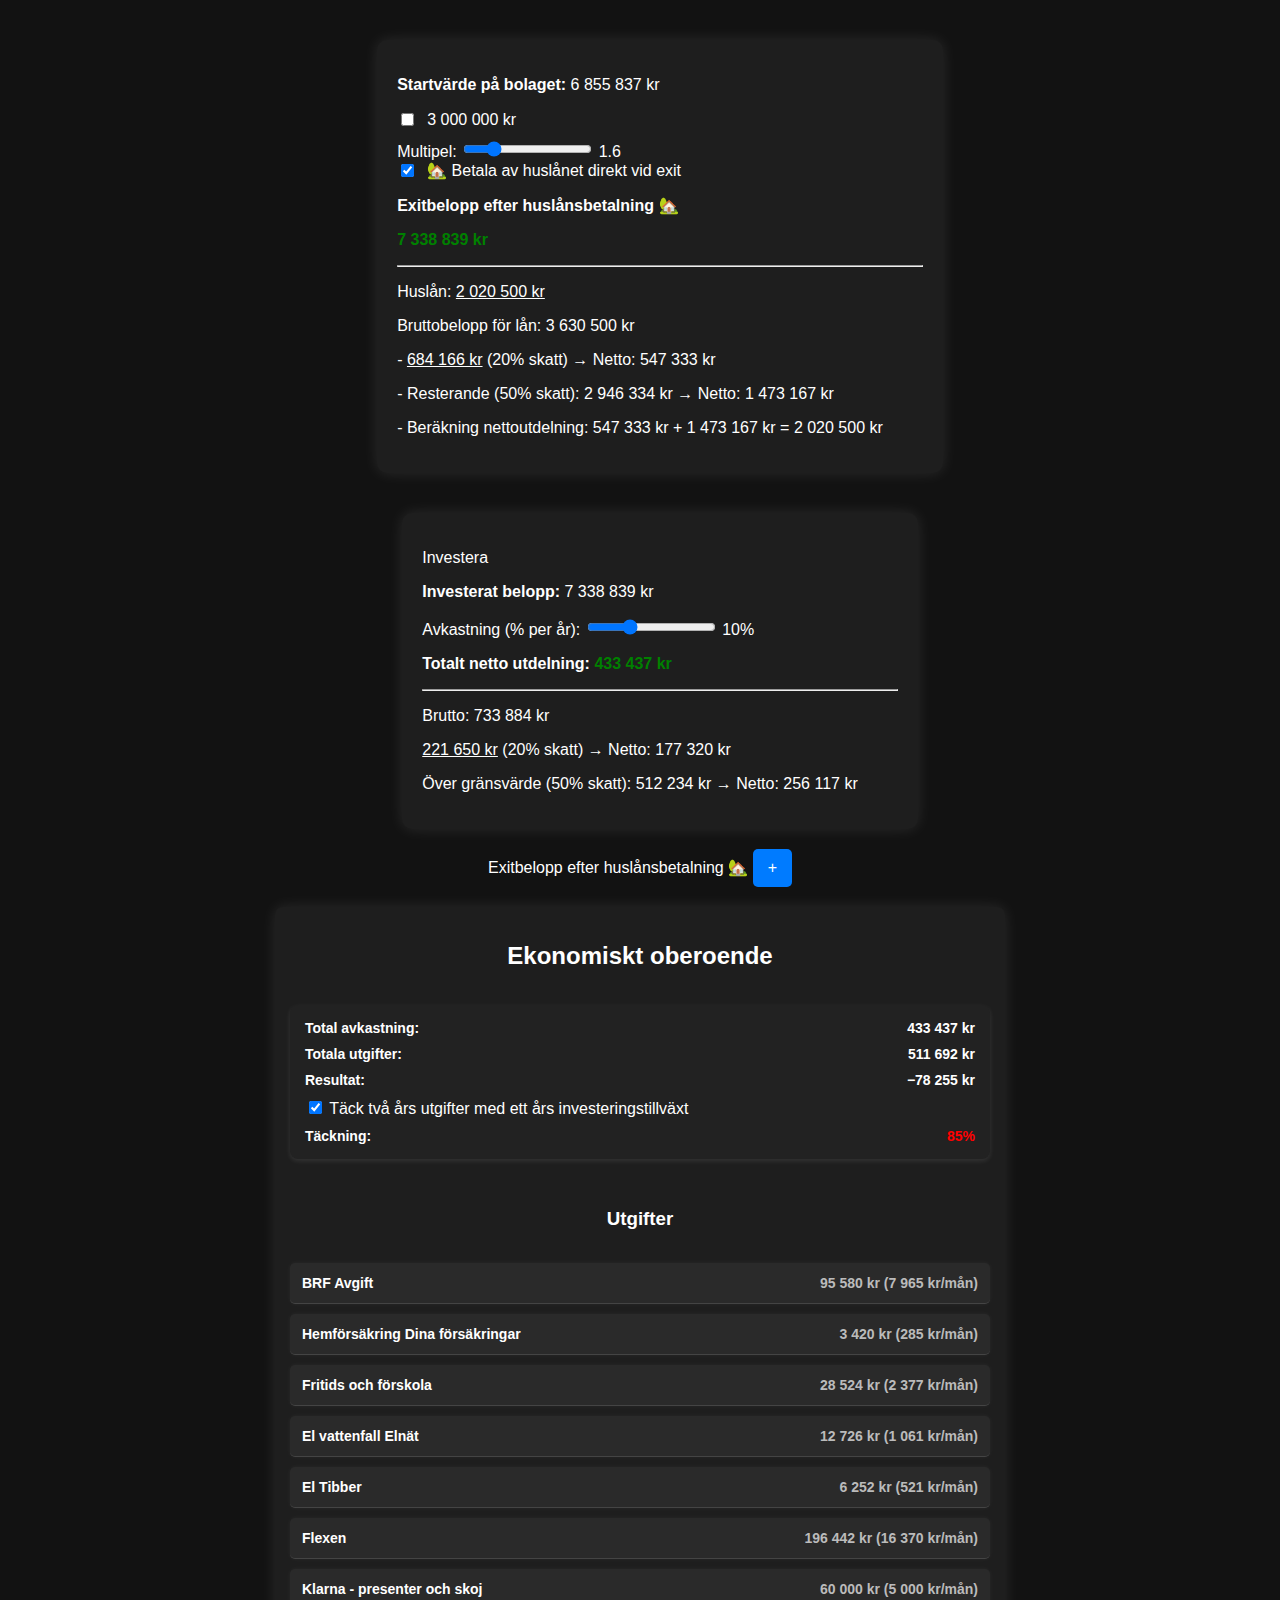
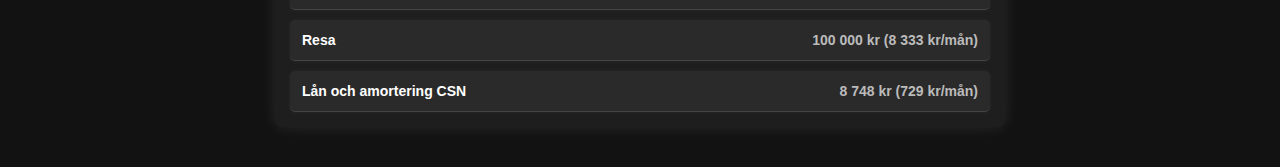
==== index.html @ b1400e34 "Update index.html" ====
<!DOCTYPE html>
<html lang="sv">
<head>
  <meta charset="UTF-8">
  <meta name="viewport" content="width=device-width, initial-scale=1.0">
  <title>3:12 Utdelningskalkylator</title>
  <link rel="stylesheet" href="styles.css">
</head>
<body>

<!-- Exitruta -->
<div id="resultFörsäljning"></div>

<!-- Investera -->
<div id="resultInvestera"></div>

<!-- KOLLAPSERBAR MODUL: stängd + öppen version -->
<div class="kollapsbar-modul" id="modul1">
  <!-- Stängd version (visas default) -->
  <div class="stangd-lage" id="modul1-stangd" onclick="toggleModule('modul1')">
    <span id="modul1-stangd-rubrik"></span>
    <button class="kollaps-knapp">+</button>
  </div>

  <!-- Öppen version (dold default) -->
  <div class="oppnad-lage" id="modul1-oppnad" style="display: none;">
    <p>Text ovan 
      <span id="modul1-oppnad-rubrik">Exitbelopp efter huslånsbetalning 🏡</span>
      text under
    </p>
    <button class="kollaps-knapp" onclick="toggleModule('modul1')">-</button>
  </div>
</div>

<!-- Utgifter -->
<div id="expenses"></div>

<!-- Moduler och logik -->
<script type="module" src="./js/state.js"></script>
<script type="module" src="./js/main.js"></script>
<script type="module" src="./js/exitberakning.js"></script>
<script type="module" src="./js/investera.js"></script>
<script type="module" src="./js/utgifter.js"></script>

<!-- Kollaps-funktionalitet -->
<script>
  function toggleModule(modulId) {
    const stangd = document.getElementById(modulId + '-stangd');
    const oppnad = document.getElementById(modulId + '-oppnad');
    const isOpen = oppnad.style.display === 'block';

    if (!isOpen) {
      // Öppna modulen
      stangd.style.display = 'none';
      oppnad.style.display = 'block';
    } else {
      // Stäng modulen
      oppnad.style.display = 'none';
      stangd.style.display = 'block';
    }
  }

  document.addEventListener('DOMContentLoaded', () => {
    // Kopiera rubriken från öppen del till stängd del
    const rubrikOpen = document.getElementById('modul1-oppnad-rubrik').textContent;
    document.getElementById('modul1-stangd-rubrik').textContent = rubrikOpen;

    // Se till att modulen är stängd från början
    document.getElementById('modul1-oppnad').style.display = 'none';
    document.getElementById('modul1-stangd').style.display = 'block';
  });
</script>

</body>
</html>
---- styles.css ----
/* 🔹 Grundinställningar */
body {
    font-family: Arial, sans-serif;
    background-color: #121212; /* Mörkt tema */
    color: #ffffff;
    margin: 0;
    padding: 20px;
    display: flex;
    flex-direction: column;
    align-items: center;
}

/* 🔹 Containrar */
.container {
    width: 100%;
    max-width: 700px;
    margin: 20px auto;
    background: #1e1e1e;
    padding: 20px;
    border-radius: 10px;
    box-shadow: 0px 0px 15px rgba(255, 255, 255, 0.1);
}

/* 🔹 Rubriker */
h1, h2, h3 {
    color: #ffffff;
    text-align: center;
}

/* 🔹 Summeringssektion */
.summary {
    background: #222;
    padding: 15px;
    border-radius: 8px;
    margin-bottom: 15px;
    box-shadow: 0px 2px 5px rgba(255, 255, 255, 0.1);
    display: flex;
    flex-direction: column;
    gap: 10px;
}

.summary p {
    margin: 0;
    font-size: 14px;
    display: flex;
    justify-content: space-between;
    font-weight: bold;
    flex-wrap: wrap;
}

/* 🔹 Utgifter */
#expenses {
    width: 100%;
    max-width: 700px;
    margin: 20px auto;
    padding: 15px;
    background: #1e1e1e;
    border-radius: 8px;
    box-shadow: 0px 0px 15px rgba(255, 255, 255, 0.1);
    display: flex;
    flex-direction: column;
    gap: 15px;
}

/* 🔹 Utgiftslista */
#utgifterList {
    display: flex;
    flex-direction: column;
    gap: 10px;
}

/* 🔹 Utgiftspost */
.expense-item {
    display: flex;
    justify-content: space-between;
    align-items: center;
    background: #2a2a2a;
    padding: 12px;
    border-radius: 5px;
    box-shadow: 0px 0px 5px rgba(255, 255, 255, 0.05);
    border-bottom: 1px solid #444;
    font-size: 14px;
}

.expense-name {
    font-size: 14px;
    font-weight: bold;
    color: #ffffff;
    flex: 1;
}

.expense-amount {
    font-weight: bold;
    font-size: 14px;
    color: #bbbbbb;
    text-align: right;
}

/* 🔹 Kollapsbar Modul */
.collapsible-module {
    border: 1px solid #ccc;
    padding: 10px;
    background: #1e1e1e;
    border-radius: 5px;
    box-shadow: 0px 2px 5px rgba(255, 255, 255, 0.1);
    margin-bottom: 15px;
}

.module-header {
    display: flex;
    align-items: center;
    justify-content: space-between;
    background: #2a2a2a;
    padding: 12px;
    border-radius: 5px;
    font-size: 16px;
    font-weight: bold;
    cursor: pointer;
    border: none;
    width: 100%;
    text-align: left;
}

.module-header:hover {
    background: #3a3a3a;
}

.module-value {
    font-weight: bold;
    font-size: 18px;
    color: #ffffff;
}

.toggle-btn {
    font-size: 20px;
    font-weight: bold;
    background: none;
    border: none;
    cursor: pointer;
    color: #ffffff;
}

/* 🔹 Modulens innehåll */
.module-content {
    padding: 12px;
    display: none;
}

.module-text {
    font-size: 14px;
    color: #cccccc;
    margin-bottom: 10px;
}

/* 🔹 Färgade texter */
.green {
    color: #0f0;
}

.red {
    color: #f00;
}

.black {
    color: #bbb;
}

/* 🔹 Checkbox-container */
.checkbox-container {
    display: flex;
    align-items: center;
    gap: 10px;
    margin-bottom: 10px;
}

/* 🔹 Förbättrad knappstil */
button {
    padding: 10px 15px;
    border: none;
    border-radius: 5px;
    background: #007BFF;
    color: white;
    font-size: 16px;
    cursor: pointer;
}

button:hover {
    background: #0056b3;
}

/* 🔹 Mobilanpassning */
@media screen and (max-width: 480px) {
    .container, #expenses {
        width: 95%;
        padding: 12px;
    }

    .summary {
        padding: 10px;
    }

    .summary p {
        font-size: 13px;
        flex-direction: column;
    }

    .expense-item {
        font-size: 13px;
        flex-direction: column;
        align-items: flex-start;
    }

    .expense-amount {
        text-align: left;
        margin-top: 5px;
    }

    .module-header {
        font-size: 14px;
        padding: 10px;
    }

    .module-value {
        font-size: 16px;
    }

    .toggle-btn {
        font-size: 18px;
    }
}
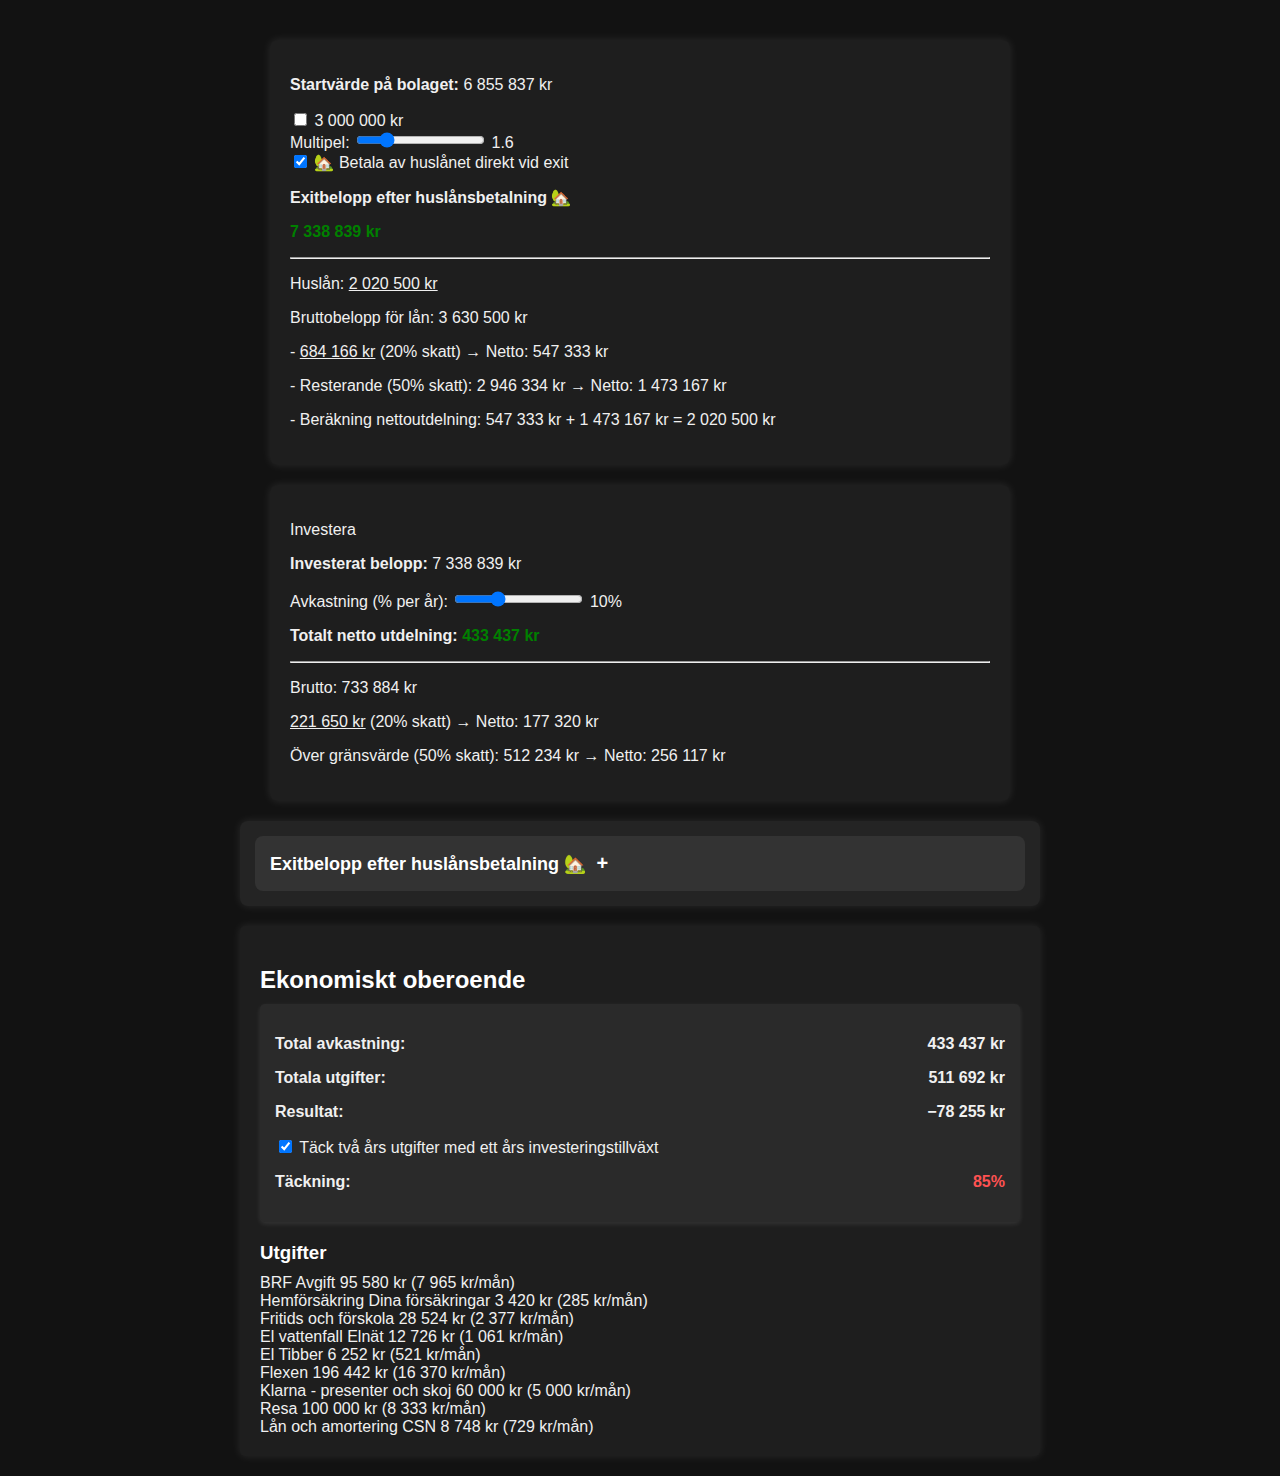
==== commit 65d0504c: "Update index.html" ====
--- a/index.html
+++ b/index.html
@@ -24,9 +24,16 @@
 
   <!-- Öppen version (dold default) -->
   <div class="oppnad-lage" id="modul1-oppnad" style="display: none;">
-    <p>Text ovan 
-      <span id="modul1-oppnad-rubrik">Exitbelopp efter huslånsbetalning 🏡</span>
-      text under
+    <p>
+      Detta är extra information som visas ovanför rubriken när modulen är expanderad.<br>
+      Här kan du lägga till detaljerad beskrivning eller extra förklaringar.<br>
+      <br>
+      <span id="modul1-oppnad-rubrik">Exitbelopp efter huslånsbetalning 🏡</span><br>
+      <br>
+      Här kan du lägga till en sammanfattning av vad beloppet innebär eller andra viktiga detaljer.<br>
+      <br>
+      Detta är extra information som visas under rubriken när modulen är expanderad.<br>
+      Det kan vara viktiga punkter eller vidare läsning.
     </p>
     <button class="kollaps-knapp" onclick="toggleModule('modul1')">-</button>
   </div>
--- a/styles.css
+++ b/styles.css
@@ -1,230 +1,148 @@
 /* 🔹 Grundinställningar */
 body {
     font-family: Arial, sans-serif;
-    background-color: #121212; /* Mörkt tema */
-    color: #ffffff;
-    margin: 0;
+    max-width: 800px;
+    margin: auto;
     padding: 20px;
-    display: flex;
-    flex-direction: column;
-    align-items: center;
+    background-color: #121212; /* 🌙 Nattläge */
+    color: #f0f0f0;
 }
 
-/* 🔹 Containrar */
+/* 🔹 Centrera innehållet och ge det en tydlig ram */
 .container {
-    width: 100%;
+    width: 90%;
     max-width: 700px;
     margin: 20px auto;
     background: #1e1e1e;
     padding: 20px;
-    border-radius: 10px;
-    box-shadow: 0px 0px 15px rgba(255, 255, 255, 0.1);
+    border-radius: 8px;
+    box-shadow: 0px 0px 10px rgba(255, 255, 255, 0.1);
 }
 
 /* 🔹 Rubriker */
 h1, h2, h3 {
     color: #ffffff;
-    text-align: center;
+    margin-bottom: 10px;
 }
 
-/* 🔹 Summeringssektion */
-.summary {
-    background: #222;
+/* 🔹 Kollapsbar Modul */
+.kollapsbar-modul {
+    background: #242424;
+    border-radius: 8px;
+    box-shadow: 0px 0px 10px rgba(255, 255, 255, 0.1);
+    margin-bottom: 15px;
+    padding: 15px;
+}
+
+/* 🔹 Stängd version */
+.stangd-lage {
+    display: flex;
+    justify-content: space-between;
+    align-items: center;
+    background: #333;
     padding: 15px;
     border-radius: 8px;
-    margin-bottom: 15px;
-    box-shadow: 0px 2px 5px rgba(255, 255, 255, 0.1);
-    display: flex;
-    flex-direction: column;
-    gap: 10px;
+    cursor: pointer;
+    font-weight: bold;
 }
 
-.summary p {
-    margin: 0;
-    font-size: 14px;
-    display: flex;
-    justify-content: space-between;
+.stangd-lage:hover {
+    background: #444;
+}
+
+/* 🔹 Öppen version */
+.oppnad-lage {
+    background: #2a2a2a;
+    padding: 20px;
+    border-radius: 8px;
+    display: none; /* Dold default */
+}
+
+/* 🔹 Kollaps-knapp */
+.kollaps-knapp {
+    background: none;
+    border: none;
+    font-size: 20px;
     font-weight: bold;
-    flex-wrap: wrap;
+    color: #ffffff;
+    cursor: pointer;
+}
+
+.kollaps-knapp:hover {
+    color: #ff9800;
+}
+
+/* 🔹 Modulrubrik (både i stängt & öppet läge) */
+#modul1-stangd-rubrik,
+#modul1-oppnad-rubrik {
+    font-size: 18px;
+    font-weight: bold;
+    color: #ffffff;
+}
+
+/* 🔹 Text i öppen modul */
+.oppnad-lage p {
+    font-size: 16px;
+    line-height: 1.5;
+    color: #cccccc;
+    margin-bottom: 15px;
 }
 
 /* 🔹 Utgifter */
 #expenses {
-    width: 100%;
-    max-width: 700px;
-    margin: 20px auto;
-    padding: 15px;
+    margin-top: 20px;
+    padding: 20px;
     background: #1e1e1e;
-    border-radius: 8px;
-    box-shadow: 0px 0px 15px rgba(255, 255, 255, 0.1);
-    display: flex;
-    flex-direction: column;
-    gap: 15px;
+    border-radius: 5px;
+    box-shadow: 0px 0px 10px rgba(255, 255, 255, 0.1);
 }
 
-/* 🔹 Utgiftslista */
-#utgifterList {
-    display: flex;
-    flex-direction: column;
-    gap: 10px;
+/* 🔹 Summering */
+.summary {
+    background: #2a2a2a;
+    padding: 15px;
+    border-radius: 5px;
+    margin-bottom: 20px;
+    box-shadow: 0px 2px 5px rgba(255, 255, 255, 0.1);
 }
 
-/* 🔹 Utgiftspost */
-.expense-item {
+.summary p {
     display: flex;
     justify-content: space-between;
-    align-items: center;
-    background: #2a2a2a;
-    padding: 12px;
-    border-radius: 5px;
-    box-shadow: 0px 0px 5px rgba(255, 255, 255, 0.05);
-    border-bottom: 1px solid #444;
-    font-size: 14px;
+    font-weight: bold;
 }
 
-.expense-name {
-    font-size: 14px;
-    font-weight: bold;
-    color: #ffffff;
-    flex: 1;
+/* 🔹 Färgade värden */
+.green {
+    color: #4caf50;
 }
 
-.expense-amount {
-    font-weight: bold;
-    font-size: 14px;
-    color: #bbbbbb;
-    text-align: right;
+.red {
+    color: #ff5252;
 }
 
-/* 🔹 Kollapsbar Modul */
-.collapsible-module {
-    border: 1px solid #ccc;
-    padding: 10px;
-    background: #1e1e1e;
-    border-radius: 5px;
-    box-shadow: 0px 2px 5px rgba(255, 255, 255, 0.1);
-    margin-bottom: 15px;
-}
-
-.module-header {
-    display: flex;
-    align-items: center;
-    justify-content: space-between;
-    background: #2a2a2a;
-    padding: 12px;
-    border-radius: 5px;
-    font-size: 16px;
-    font-weight: bold;
-    cursor: pointer;
-    border: none;
-    width: 100%;
-    text-align: left;
-}
-
-.module-header:hover {
-    background: #3a3a3a;
-}
-
-.module-value {
-    font-weight: bold;
-    font-size: 18px;
+.black {
     color: #ffffff;
 }
 
-.toggle-btn {
-    font-size: 20px;
-    font-weight: bold;
-    background: none;
-    border: none;
-    cursor: pointer;
-    color: #ffffff;
-}
+/* 🔹 Anpassning för mindre skärmar */
+@media (max-width: 600px) {
+    .container {
+        width: 95%;
+        padding: 15px;
+    }
 
-/* 🔹 Modulens innehåll */
-.module-content {
-    padding: 12px;
-    display: none;
-}
-
-.module-text {
-    font-size: 14px;
-    color: #cccccc;
-    margin-bottom: 10px;
-}
-
-/* 🔹 Färgade texter */
-.green {
-    color: #0f0;
-}
-
-.red {
-    color: #f00;
-}
-
-.black {
-    color: #bbb;
-}
-
-/* 🔹 Checkbox-container */
-.checkbox-container {
-    display: flex;
-    align-items: center;
-    gap: 10px;
-    margin-bottom: 10px;
-}
-
-/* 🔹 Förbättrad knappstil */
-button {
-    padding: 10px 15px;
-    border: none;
-    border-radius: 5px;
-    background: #007BFF;
-    color: white;
-    font-size: 16px;
-    cursor: pointer;
-}
-
-button:hover {
-    background: #0056b3;
-}
-
-/* 🔹 Mobilanpassning */
-@media screen and (max-width: 480px) {
-    .container, #expenses {
-        width: 95%;
+    .stangd-lage,
+    .oppnad-lage {
         padding: 12px;
     }
 
-    .summary {
-        padding: 10px;
+    .kollaps-knapp {
+        font-size: 18px;
     }
 
     .summary p {
-        font-size: 13px;
         flex-direction: column;
-    }
-
-    .expense-item {
-        font-size: 13px;
-        flex-direction: column;
-        align-items: flex-start;
-    }
-
-    .expense-amount {
-        text-align: left;
-        margin-top: 5px;
-    }
-
-    .module-header {
-        font-size: 14px;
-        padding: 10px;
-    }
-
-    .module-value {
-        font-size: 16px;
-    }
-
-    .toggle-btn {
-        font-size: 18px;
+        text-align: center;
     }
 }
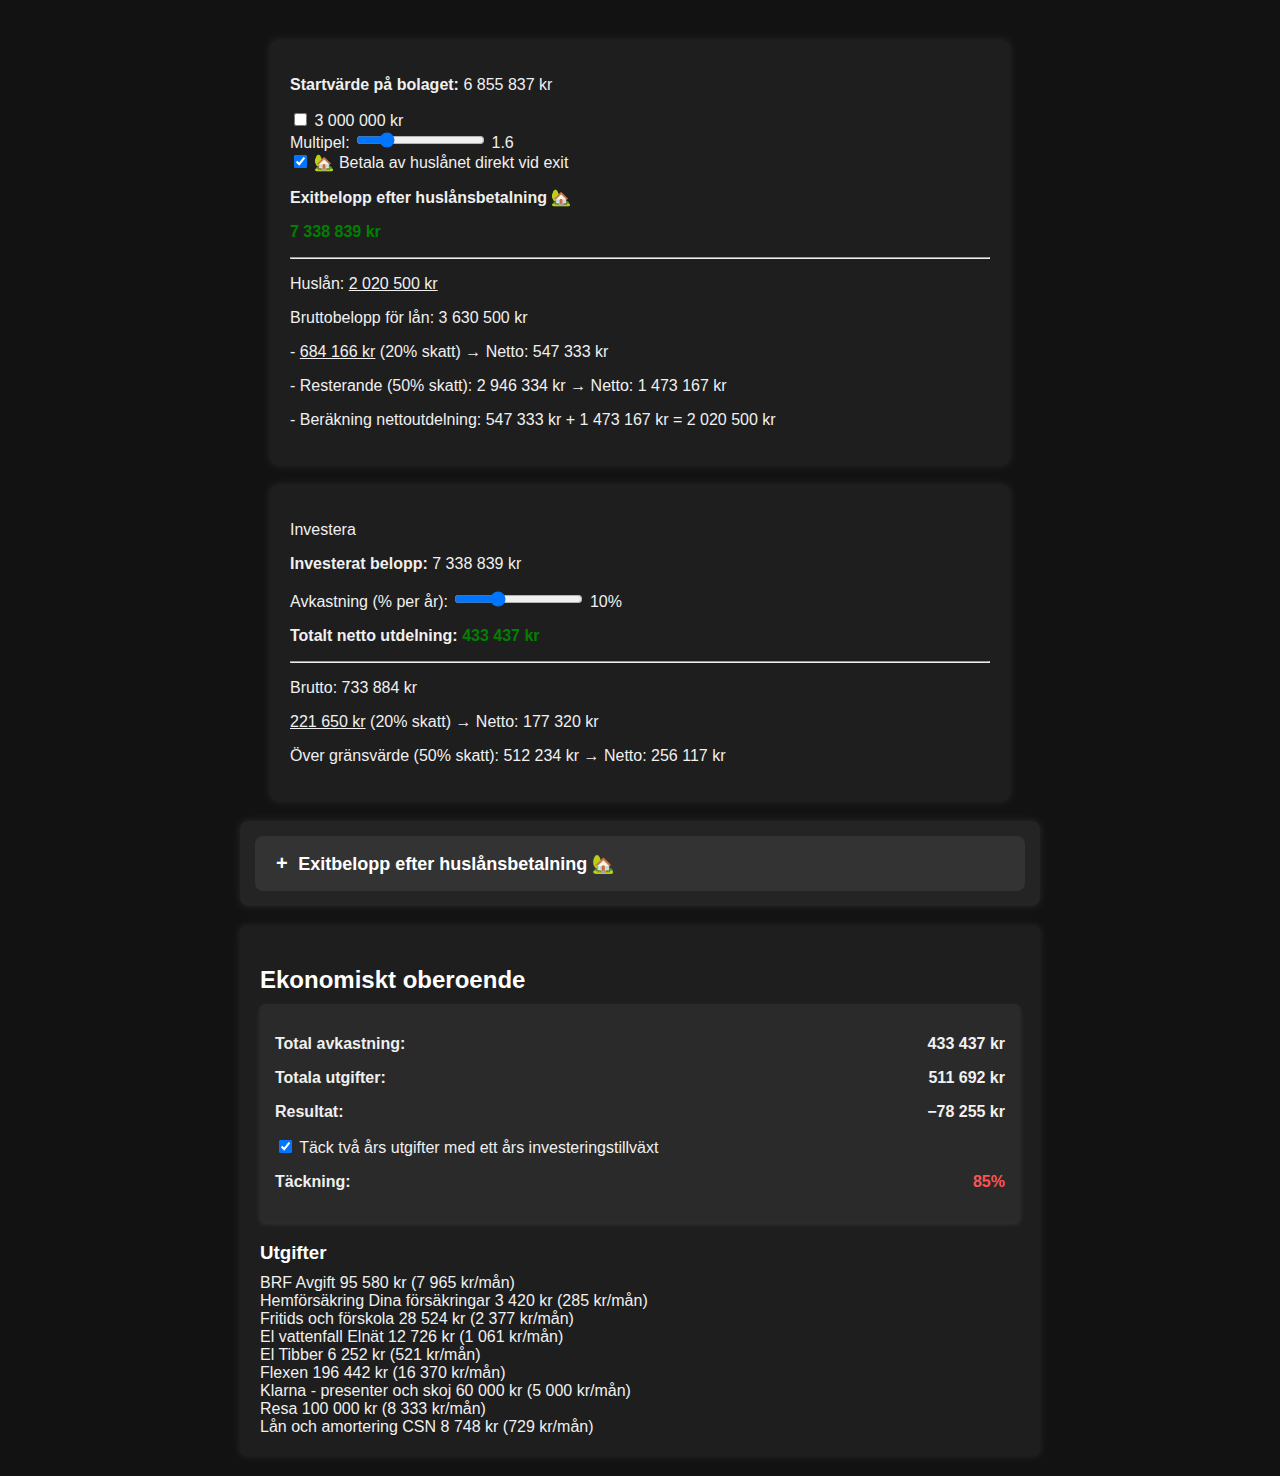
==== commit d384d1c8: "Update index.html" ====
--- a/index.html
+++ b/index.html
@@ -18,12 +18,13 @@
 <div class="kollapsbar-modul" id="modul1">
   <!-- Stängd version (visas default) -->
   <div class="stangd-lage" id="modul1-stangd" onclick="toggleModule('modul1')">
+    <button class="kollaps-knapp">+</button>
     <span id="modul1-stangd-rubrik"></span>
-    <button class="kollaps-knapp">+</button>
   </div>
 
   <!-- Öppen version (dold default) -->
   <div class="oppnad-lage" id="modul1-oppnad" style="display: none;">
+    <button class="kollaps-knapp" onclick="toggleModule('modul1')">-</button>
     <p>
       Detta är extra information som visas ovanför rubriken när modulen är expanderad.<br>
       Här kan du lägga till detaljerad beskrivning eller extra förklaringar.<br>
@@ -35,7 +36,6 @@
       Detta är extra information som visas under rubriken när modulen är expanderad.<br>
       Det kan vara viktiga punkter eller vidare läsning.
     </p>
-    <button class="kollaps-knapp" onclick="toggleModule('modul1')">-</button>
   </div>
 </div>
 
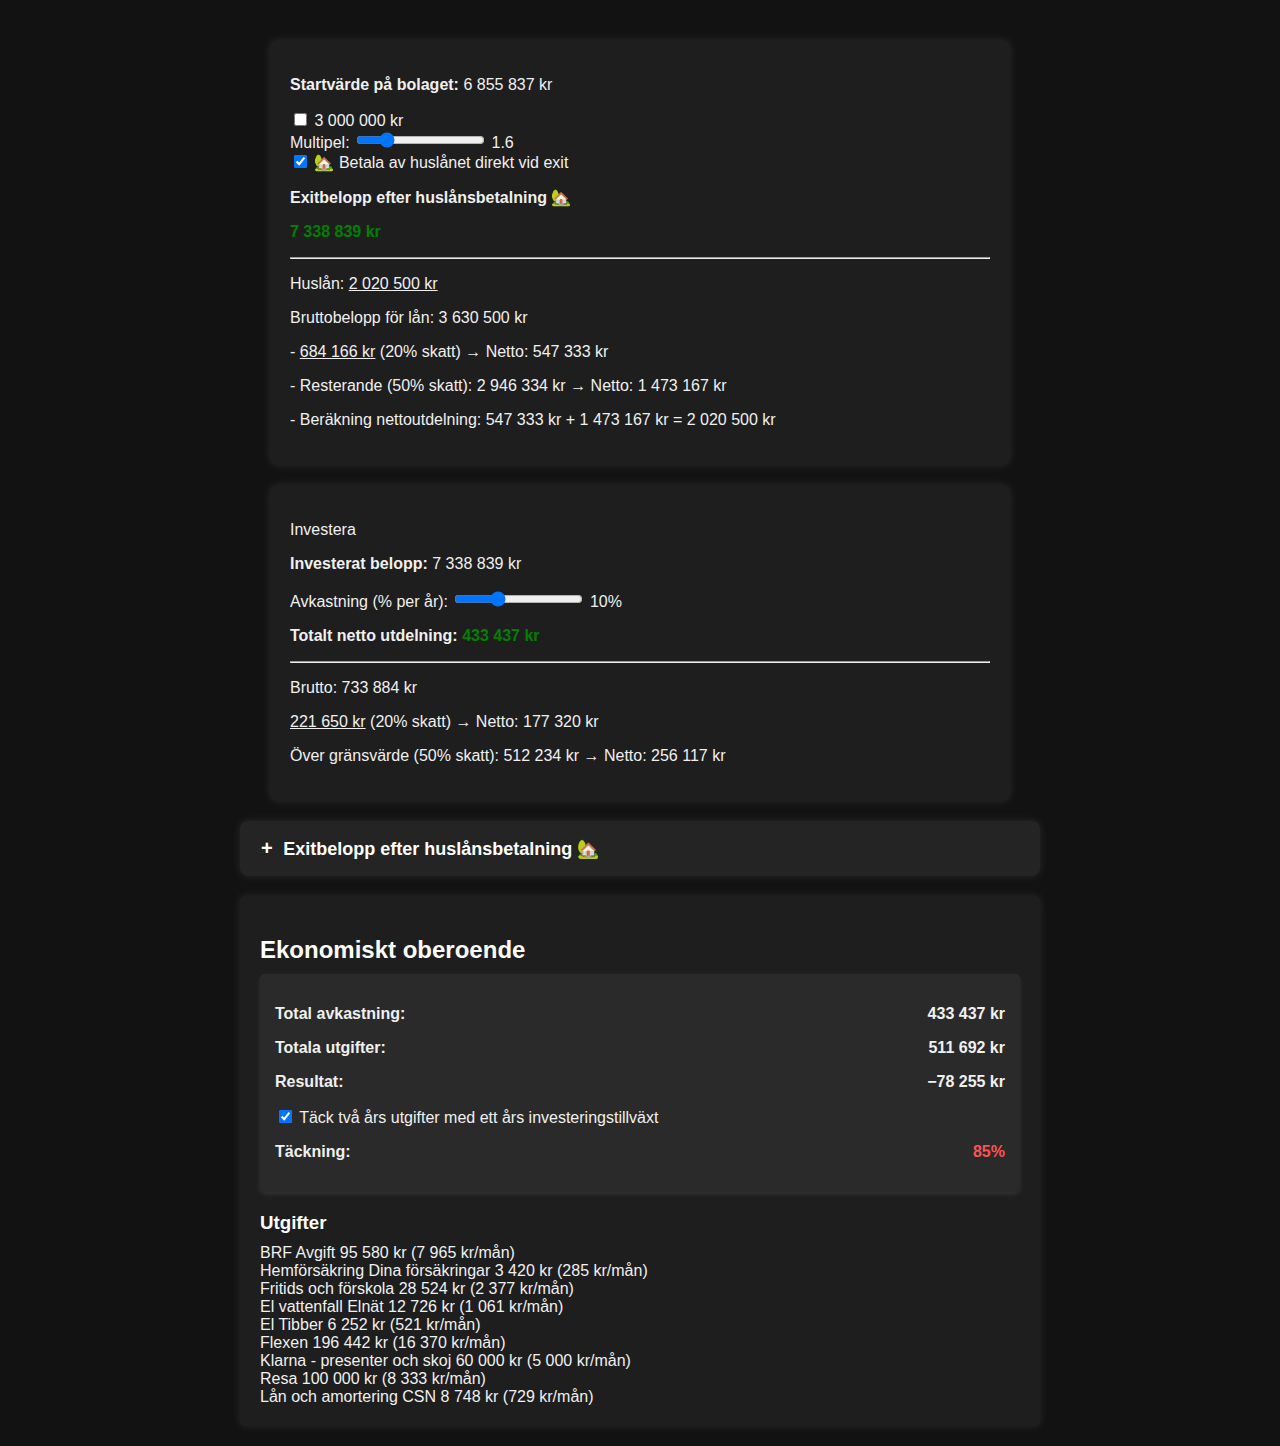
==== commit 5fd6474d: "Update index.html" ====
--- a/index.html
+++ b/index.html
@@ -16,14 +16,12 @@
 
 <!-- KOLLAPSERBAR MODUL: stängd + öppen version -->
 <div class="kollapsbar-modul" id="modul1">
-  <!-- Stängd version (visas default) -->
-  <div class="stangd-lage" id="modul1-stangd" onclick="toggleModule('modul1')">
+  <div class="modul-innehall" id="modul1-stangd" onclick="toggleModule('modul1')">
     <button class="kollaps-knapp">+</button>
     <span id="modul1-stangd-rubrik"></span>
   </div>
 
-  <!-- Öppen version (dold default) -->
-  <div class="oppnad-lage" id="modul1-oppnad" style="display: none;">
+  <div class="modul-innehall" id="modul1-oppnad" style="display: none;">
     <button class="kollaps-knapp" onclick="toggleModule('modul1')">-</button>
     <p>
       Detta är extra information som visas ovanför rubriken när modulen är expanderad.<br>
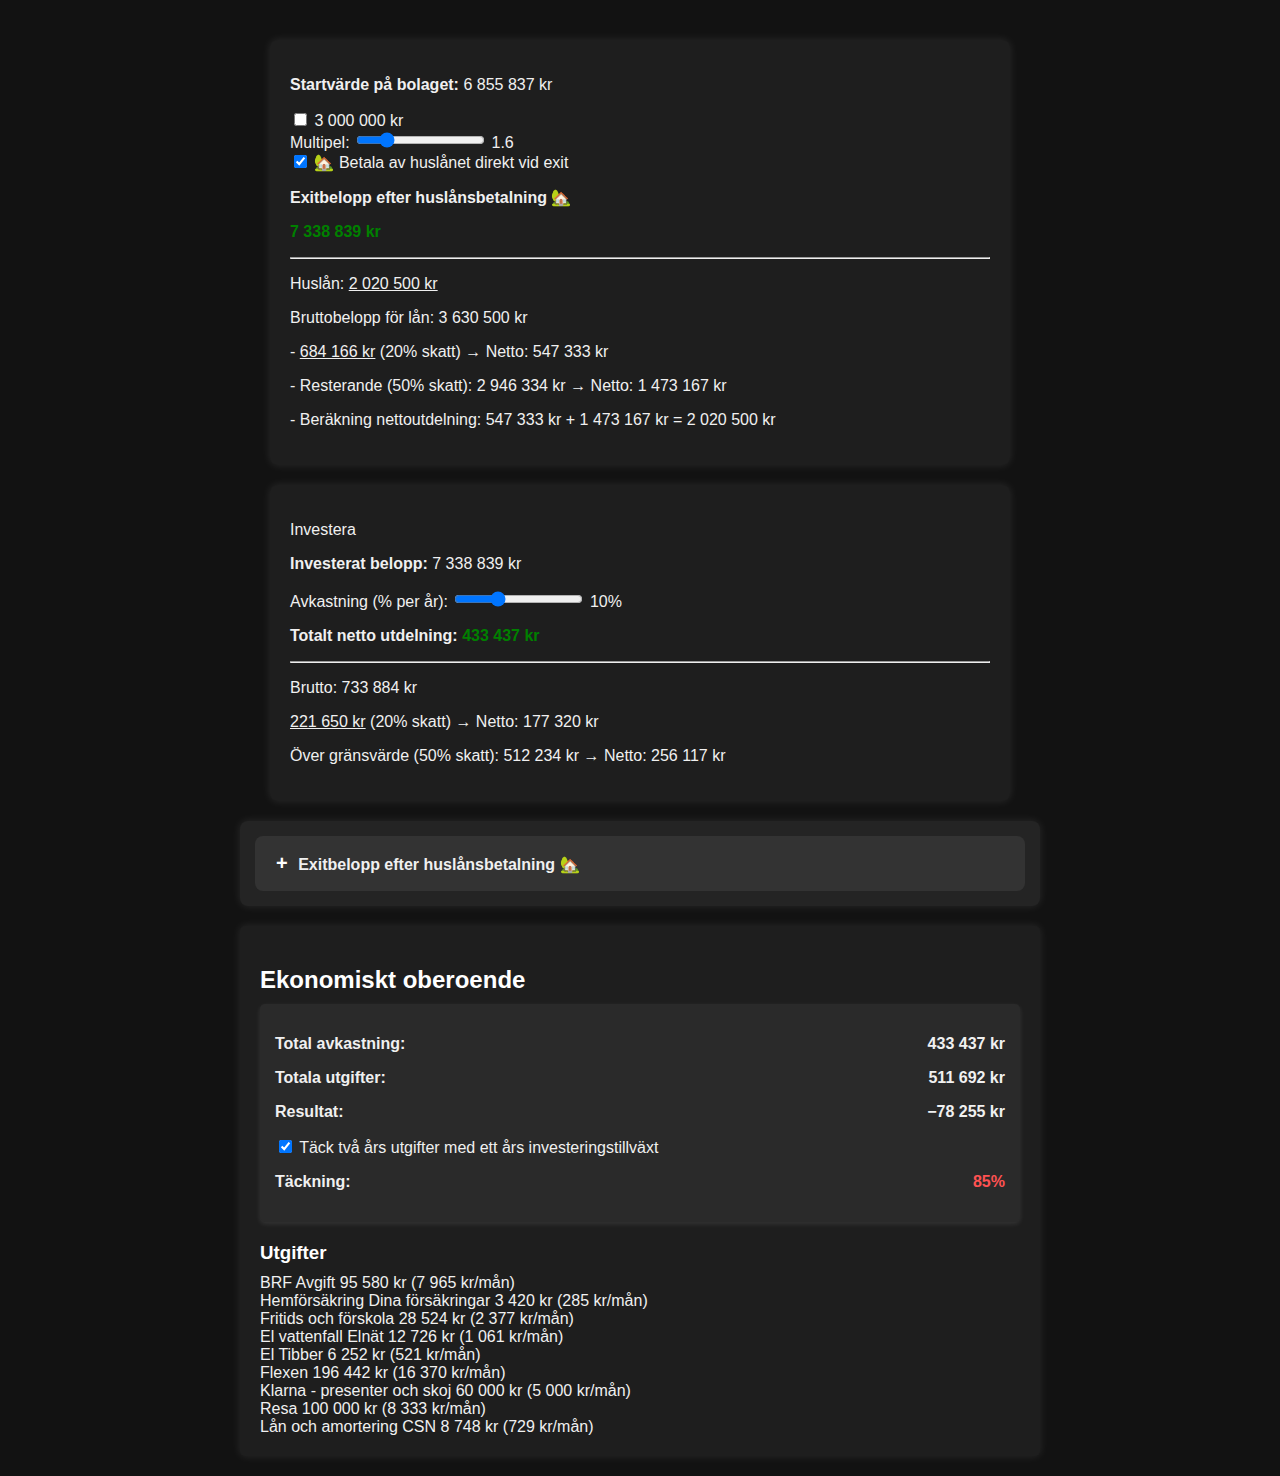
==== commit 44c30b80: "Update index.html" ====
--- a/index.html
+++ b/index.html
@@ -14,20 +14,20 @@
 <!-- Investera -->
 <div id="resultInvestera"></div>
 
-<!-- KOLLAPSERBAR MODUL: stängd + öppen version -->
+<!-- KOLLAPSERBAR MODUL -->
 <div class="kollapsbar-modul" id="modul1">
-  <div class="modul-innehall" id="modul1-stangd" onclick="toggleModule('modul1')">
-    <button class="kollaps-knapp">+</button>
-    <span id="modul1-stangd-rubrik"></span>
+  <div class="modul-innehall stangd-lage" id="modul1-stangd">
+    <button class="kollaps-knapp" onclick="toggleModule('modul1')">+</button>
+    <span class="stangd-rubrik"></span>
   </div>
 
-  <div class="modul-innehall" id="modul1-oppnad" style="display: none;">
+  <div class="modul-innehall oppnad-lage" id="modul1-oppnad" style="display: none;">
     <button class="kollaps-knapp" onclick="toggleModule('modul1')">-</button>
     <p>
       Detta är extra information som visas ovanför rubriken när modulen är expanderad.<br>
       Här kan du lägga till detaljerad beskrivning eller extra förklaringar.<br>
       <br>
-      <span id="modul1-oppnad-rubrik">Exitbelopp efter huslånsbetalning 🏡</span><br>
+      <span class="oppnad-rubrik">Exitbelopp efter huslånsbetalning 🏡</span><br>
       <br>
       Här kan du lägga till en sammanfattning av vad beloppet innebär eller andra viktiga detaljer.<br>
       <br>
@@ -40,41 +40,12 @@
 <!-- Utgifter -->
 <div id="expenses"></div>
 
-<!-- Moduler och logik -->
+<!-- Skript -->
 <script type="module" src="./js/state.js"></script>
 <script type="module" src="./js/main.js"></script>
 <script type="module" src="./js/exitberakning.js"></script>
 <script type="module" src="./js/investera.js"></script>
 <script type="module" src="./js/utgifter.js"></script>
 
-<!-- Kollaps-funktionalitet -->
-<script>
-  function toggleModule(modulId) {
-    const stangd = document.getElementById(modulId + '-stangd');
-    const oppnad = document.getElementById(modulId + '-oppnad');
-    const isOpen = oppnad.style.display === 'block';
-
-    if (!isOpen) {
-      // Öppna modulen
-      stangd.style.display = 'none';
-      oppnad.style.display = 'block';
-    } else {
-      // Stäng modulen
-      oppnad.style.display = 'none';
-      stangd.style.display = 'block';
-    }
-  }
-
-  document.addEventListener('DOMContentLoaded', () => {
-    // Kopiera rubriken från öppen del till stängd del
-    const rubrikOpen = document.getElementById('modul1-oppnad-rubrik').textContent;
-    document.getElementById('modul1-stangd-rubrik').textContent = rubrikOpen;
-
-    // Se till att modulen är stängd från början
-    document.getElementById('modul1-oppnad').style.display = 'none';
-    document.getElementById('modul1-stangd').style.display = 'block';
-  });
-</script>
-
 </body>
 </html>
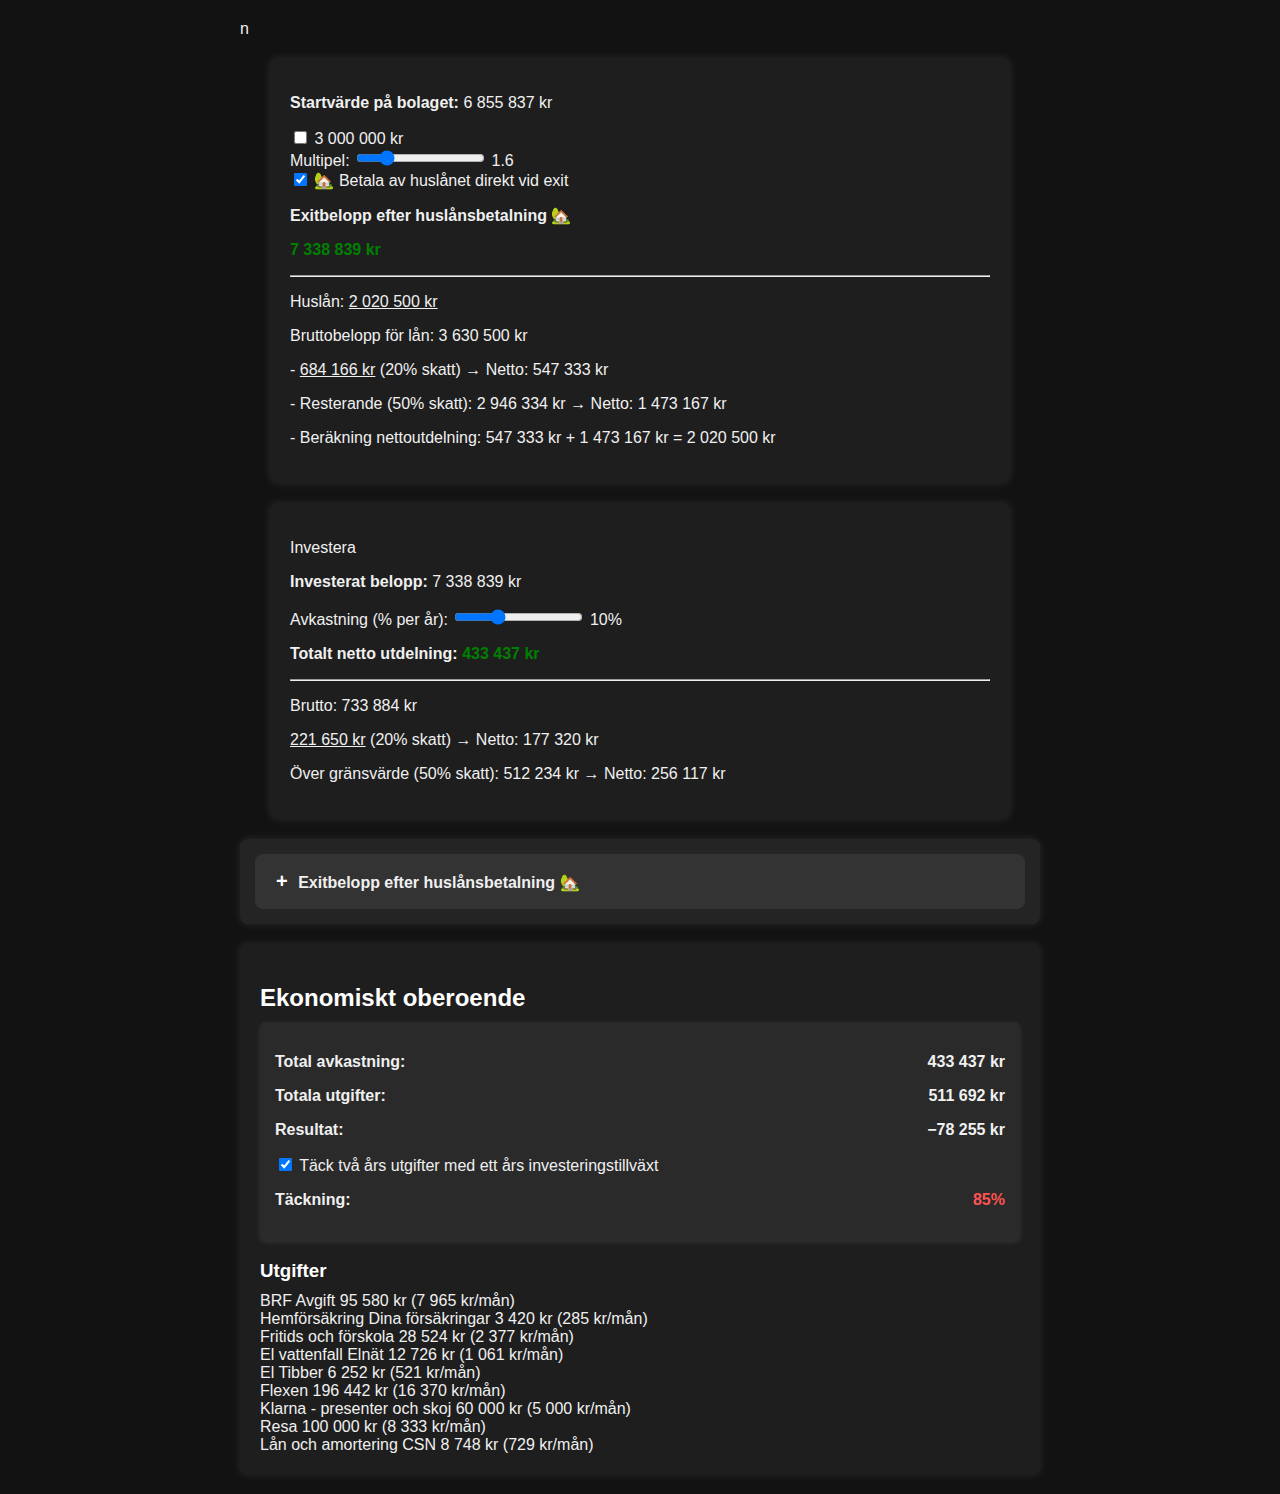
==== commit 71a2de23: "Update index.html" ====
--- a/index.html
+++ b/index.html
@@ -1,4 +1,4 @@
-<!DOCTYPE html>
+n<!DOCTYPE html>
 <html lang="sv">
 <head>
   <meta charset="UTF-8">
@@ -24,7 +24,7 @@
   <div class="modul-innehall oppnad-lage" id="modul1-oppnad" style="display: none;">
     <button class="kollaps-knapp" onclick="toggleModule('modul1')">-</button>
     <p>
-      Detta är extra information som visas ovanför rubriken när modulen är expanderad.<br>
+       Maine funkar! Detta är extra information som visas ovanför rubriken när modulen är expanderad.<br>
       Här kan du lägga till detaljerad beskrivning eller extra förklaringar.<br>
       <br>
       <span class="oppnad-rubrik">Exitbelopp efter huslånsbetalning 🏡</span><br>
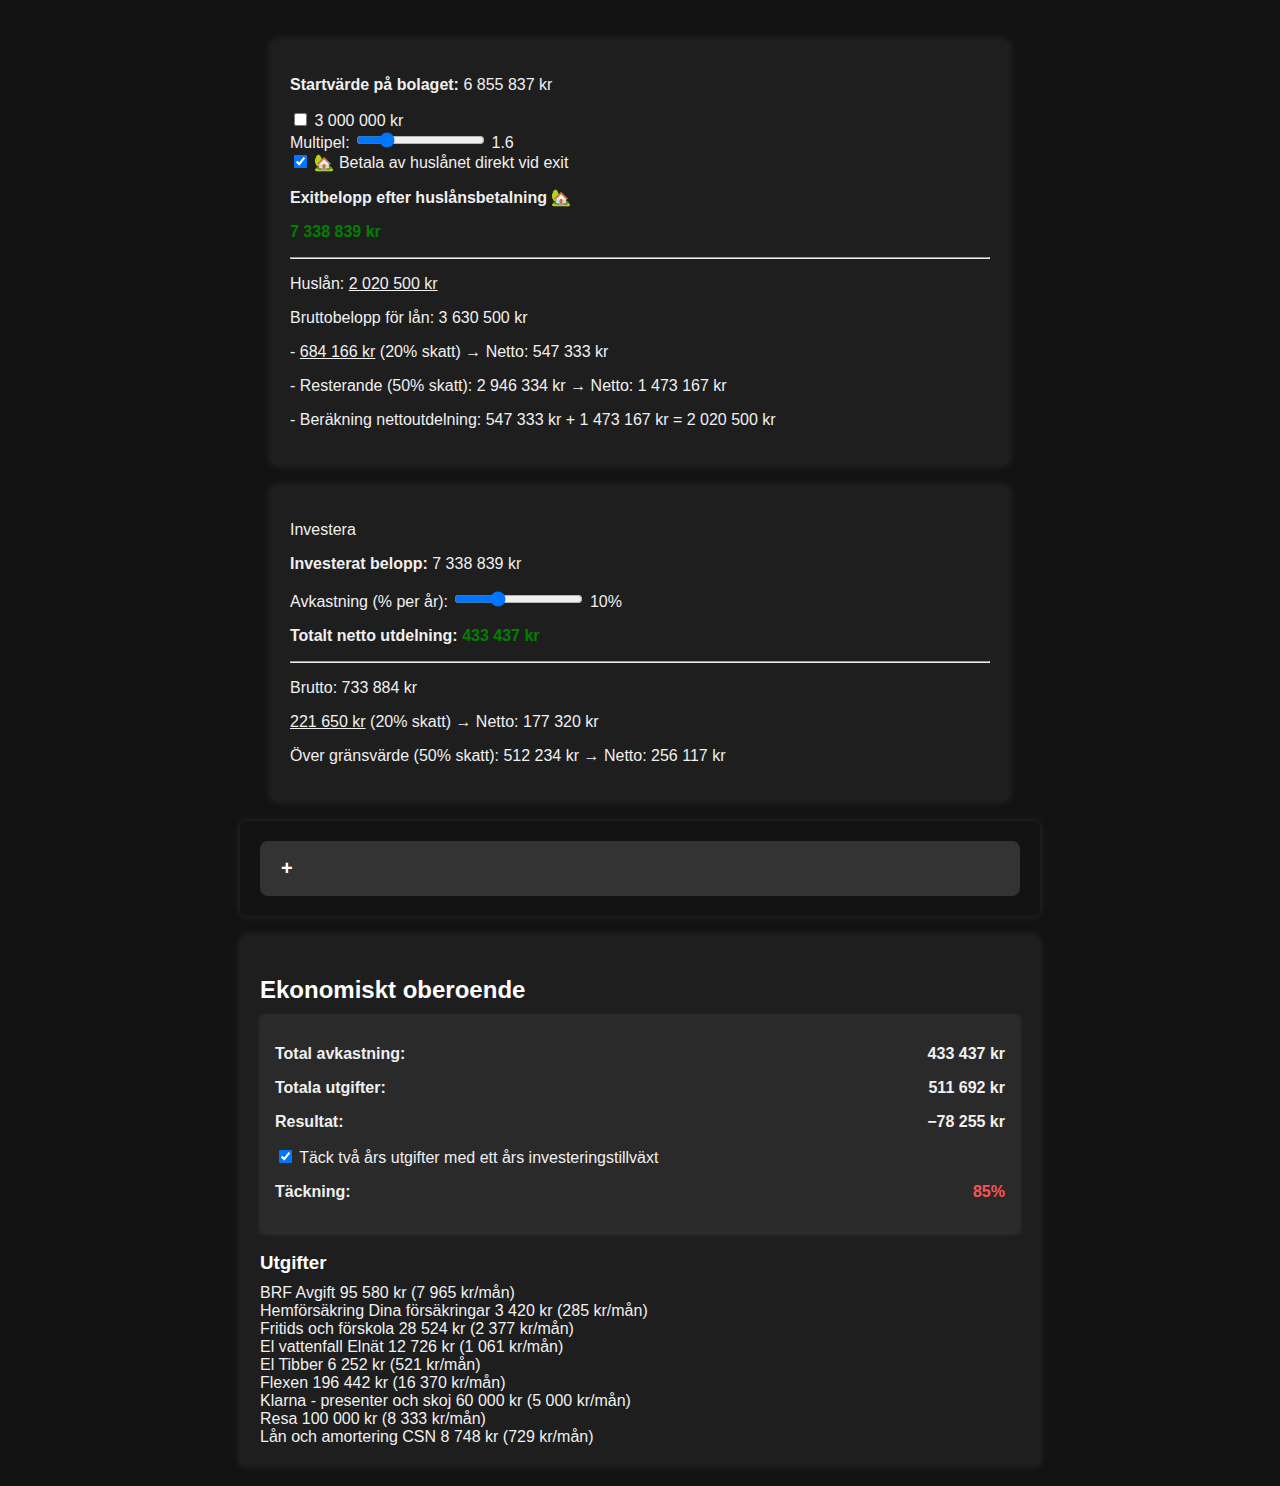
==== commit ed7bcf8e: "Update index.html" ====
--- a/index.html
+++ b/index.html
@@ -1,4 +1,4 @@
-n<!DOCTYPE html>
+<!DOCTYPE html>
 <html lang="sv">
 <head>
   <meta charset="UTF-8">
@@ -18,20 +18,20 @@
 <div class="kollapsbar-modul" id="modul1">
   <div class="modul-innehall stangd-lage" id="modul1-stangd">
     <button class="kollaps-knapp" onclick="toggleModule('modul1')">+</button>
-    <span class="stangd-rubrik"></span>
+    <span class="rubrik"></span>
   </div>
 
   <div class="modul-innehall oppnad-lage" id="modul1-oppnad" style="display: none;">
     <button class="kollaps-knapp" onclick="toggleModule('modul1')">-</button>
     <p>
-       Maine funkar! Detta är extra information som visas ovanför rubriken när modulen är expanderad.<br>
+      📌 Detta är extra information som visas ovanför rubriken när modulen är expanderad.<br>
       Här kan du lägga till detaljerad beskrivning eller extra förklaringar.<br>
       <br>
-      <span class="oppnad-rubrik">Exitbelopp efter huslånsbetalning 🏡</span><br>
+      <span class="rubrik">Exitbelopp efter huslånsbetalning 🏡</span><br>
       <br>
       Här kan du lägga till en sammanfattning av vad beloppet innebär eller andra viktiga detaljer.<br>
       <br>
-      Detta är extra information som visas under rubriken när modulen är expanderad.<br>
+      📌 Detta är extra information som visas under rubriken när modulen är expanderad.<br>
       Det kan vara viktiga punkter eller vidare läsning.
     </p>
   </div>
@@ -47,5 +47,32 @@
 <script type="module" src="./js/investera.js"></script>
 <script type="module" src="./js/utgifter.js"></script>
 
+<!-- Kollaps-funktionalitet -->
+<script>
+  function toggleModule(modulId) {
+    const stangd = document.getElementById(modulId + '-stangd');
+    const oppnad = document.getElementById(modulId + '-oppnad');
+    const isOpen = oppnad.style.display === 'block';
+
+    if (!isOpen) {
+      stangd.style.display = 'none';
+      oppnad.style.display = 'block';
+    } else {
+      oppnad.style.display = 'none';
+      stangd.style.display = 'flex';
+    }
+  }
+
+  document.addEventListener('DOMContentLoaded', () => {
+    // Kopiera rubriken från öppen del till stängd del
+    const rubrikText = document.querySelector('.rubrik').textContent;
+    document.querySelectorAll('.rubrik').forEach(el => el.textContent = rubrikText);
+
+    // Se till att modulen är stängd från början
+    document.getElementById('modul1-oppnad').style.display = 'none';
+    document.getElementById('modul1-stangd').style.display = 'flex';
+  });
+</script>
+
 </body>
 </html>
--- a/styles.css
+++ b/styles.css
@@ -8,7 +8,7 @@
     color: #f0f0f0;
 }
 
-/* 🔹 Centrera innehållet och ge det en tydlig ram */
+/* 🔹 Centrera innehållet */
 .container {
     width: 90%;
     max-width: 700px;
@@ -27,23 +27,29 @@
 
 /* 🔹 Kollapsbar Modul */
 .kollapsbar-modul {
-    background: #242424;
+    padding: 20px;
     border-radius: 8px;
     box-shadow: 0px 0px 10px rgba(255, 255, 255, 0.1);
     margin-bottom: 15px;
-    padding: 15px;
 }
 
-/* 🔹 Stängd version */
+/* 🔹 Gemensam stil för både stängd och öppen version */
+.modul-innehall {
+    display: flex;
+    flex-direction: column;
+    background: #333;
+    padding: 15px;
+    border-radius: 8px;
+    font-weight: bold;
+    transition: all 0.3s ease-in-out;
+}
+
+/* 🔹 Stängd version (default) */
 .stangd-lage {
     display: flex;
     justify-content: space-between;
     align-items: center;
-    background: #333;
-    padding: 15px;
-    border-radius: 8px;
     cursor: pointer;
-    font-weight: bold;
 }
 
 .stangd-lage:hover {
@@ -52,10 +58,7 @@
 
 /* 🔹 Öppen version */
 .oppnad-lage {
-    background: #2a2a2a;
-    padding: 20px;
-    border-radius: 8px;
-    display: none; /* Dold default */
+    display: none; /* Dold som default */
 }
 
 /* 🔹 Kollaps-knapp */
@@ -66,15 +69,15 @@
     font-weight: bold;
     color: #ffffff;
     cursor: pointer;
+    align-self: flex-start;
 }
 
 .kollaps-knapp:hover {
     color: #ff9800;
 }
 
-/* 🔹 Modulrubrik (både i stängt & öppet läge) */
-#modul1-stangd-rubrik,
-#modul1-oppnad-rubrik {
+/* 🔹 Modulrubrik */
+.modul-rubrik {
     font-size: 18px;
     font-weight: bold;
     color: #ffffff;
@@ -85,7 +88,7 @@
     font-size: 16px;
     line-height: 1.5;
     color: #cccccc;
-    margin-bottom: 15px;
+    margin-top: 10px;
 }
 
 /* 🔹 Utgifter */
@@ -132,8 +135,7 @@
         padding: 15px;
     }
 
-    .stangd-lage,
-    .oppnad-lage {
+    .modul-innehall {
         padding: 12px;
     }
 
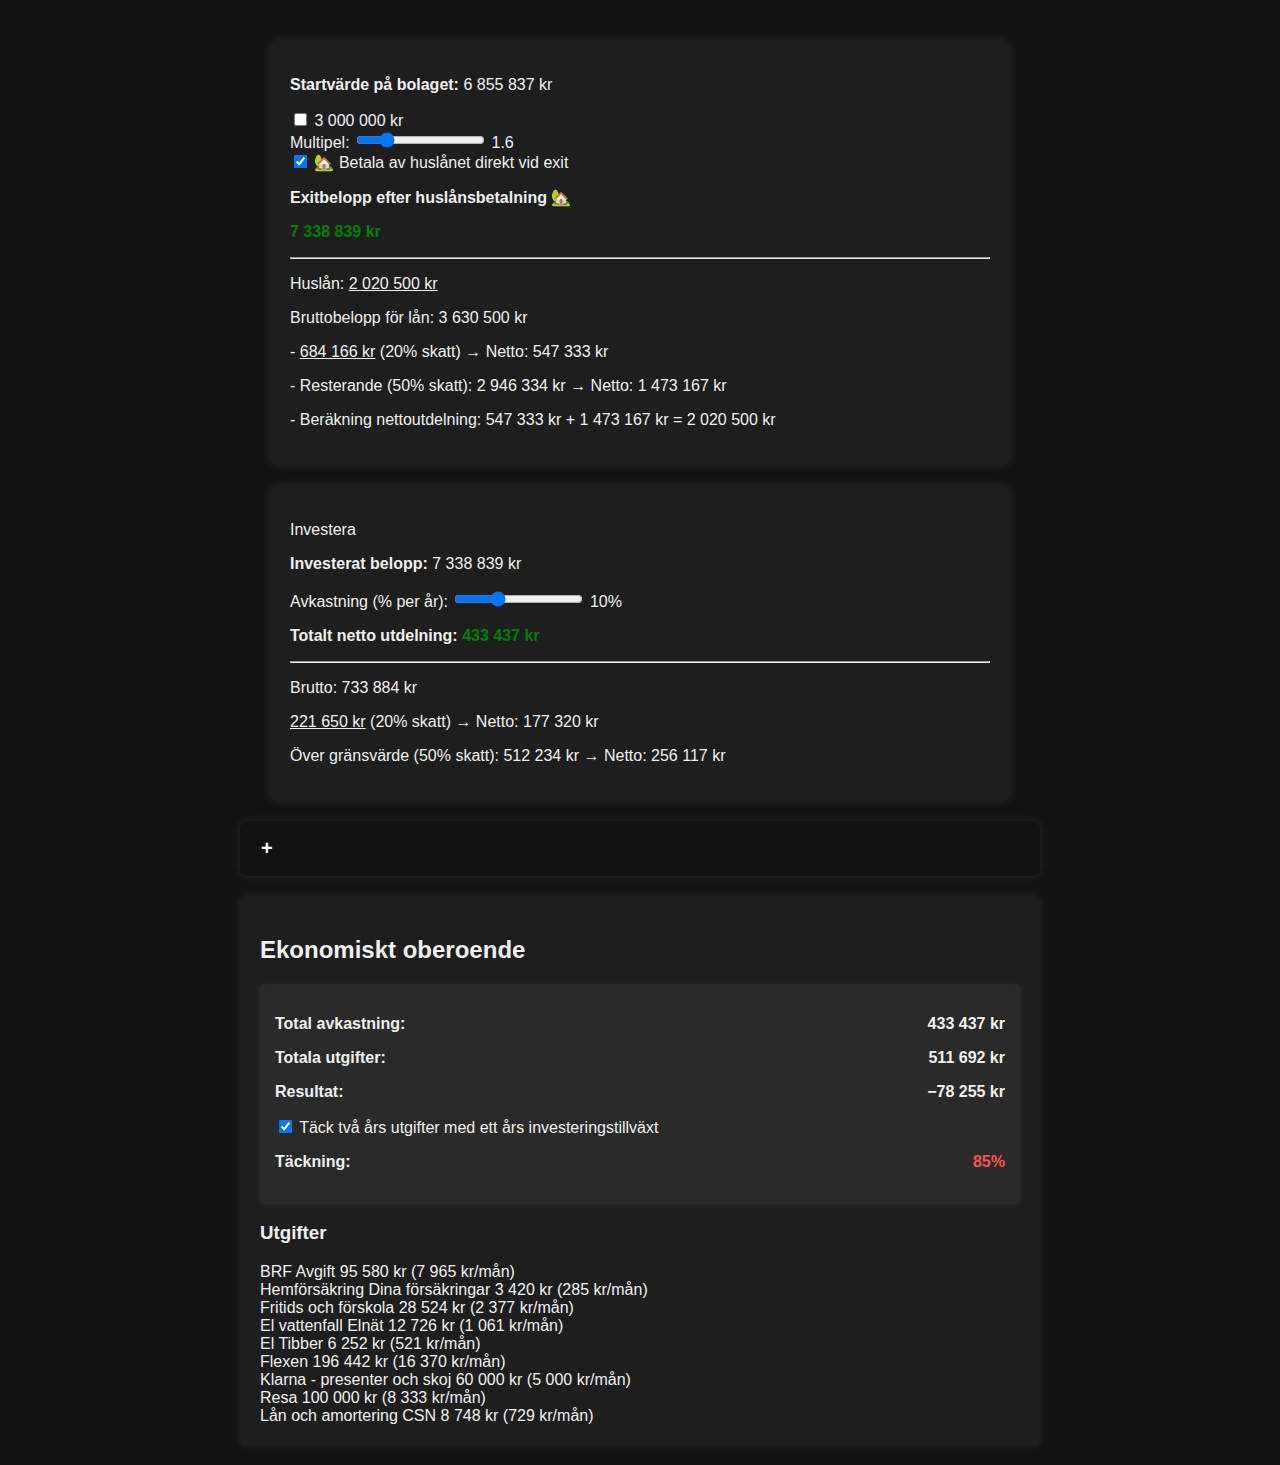
==== commit 02028afa: "Update index.html" ====
--- a/index.html
+++ b/index.html
@@ -16,10 +16,8 @@
 
 <!-- KOLLAPSERBAR MODUL -->
 <div class="kollapsbar-modul" id="modul1">
-  <div class="modul-innehall stangd-lage" id="modul1-stangd">
     <button class="kollaps-knapp" onclick="toggleModule('modul1')">+</button>
     <span class="rubrik"></span>
-  </div>
 
   <div class="modul-innehall oppnad-lage" id="modul1-oppnad" style="display: none;">
     <button class="kollaps-knapp" onclick="toggleModule('modul1')">-</button>
--- a/styles.css
+++ b/styles.css
@@ -19,24 +19,18 @@
     box-shadow: 0px 0px 10px rgba(255, 255, 255, 0.1);
 }
 
-/* 🔹 Rubriker */
-h1, h2, h3 {
-    color: #ffffff;
-    margin-bottom: 10px;
-}
-
 /* 🔹 Kollapsbar Modul */
 .kollapsbar-modul {
-    padding: 20px;
+    padding: 15px;
     border-radius: 8px;
     box-shadow: 0px 0px 10px rgba(255, 255, 255, 0.1);
     margin-bottom: 15px;
 }
 
-/* 🔹 Gemensam stil för både stängd och öppen version */
+/* 🔹 Stängd och öppen version har samma stil */
 .modul-innehall {
     display: flex;
-    flex-direction: column;
+    align-items: center;
     background: #333;
     padding: 15px;
     border-radius: 8px;
@@ -46,9 +40,7 @@
 
 /* 🔹 Stängd version (default) */
 .stangd-lage {
-    display: flex;
     justify-content: space-between;
-    align-items: center;
     cursor: pointer;
 }
 
@@ -58,7 +50,9 @@
 
 /* 🔹 Öppen version */
 .oppnad-lage {
-    display: none; /* Dold som default */
+    display: none;
+    flex-direction: column;
+    background: #2a2a2a;
 }
 
 /* 🔹 Kollaps-knapp */
@@ -76,8 +70,8 @@
     color: #ff9800;
 }
 
-/* 🔹 Modulrubrik */
-.modul-rubrik {
+/* 🔹 Modulrubrik (samma stil för öppet och stängt) */
+.rubrik {
     font-size: 18px;
     font-weight: bold;
     color: #ffffff;
